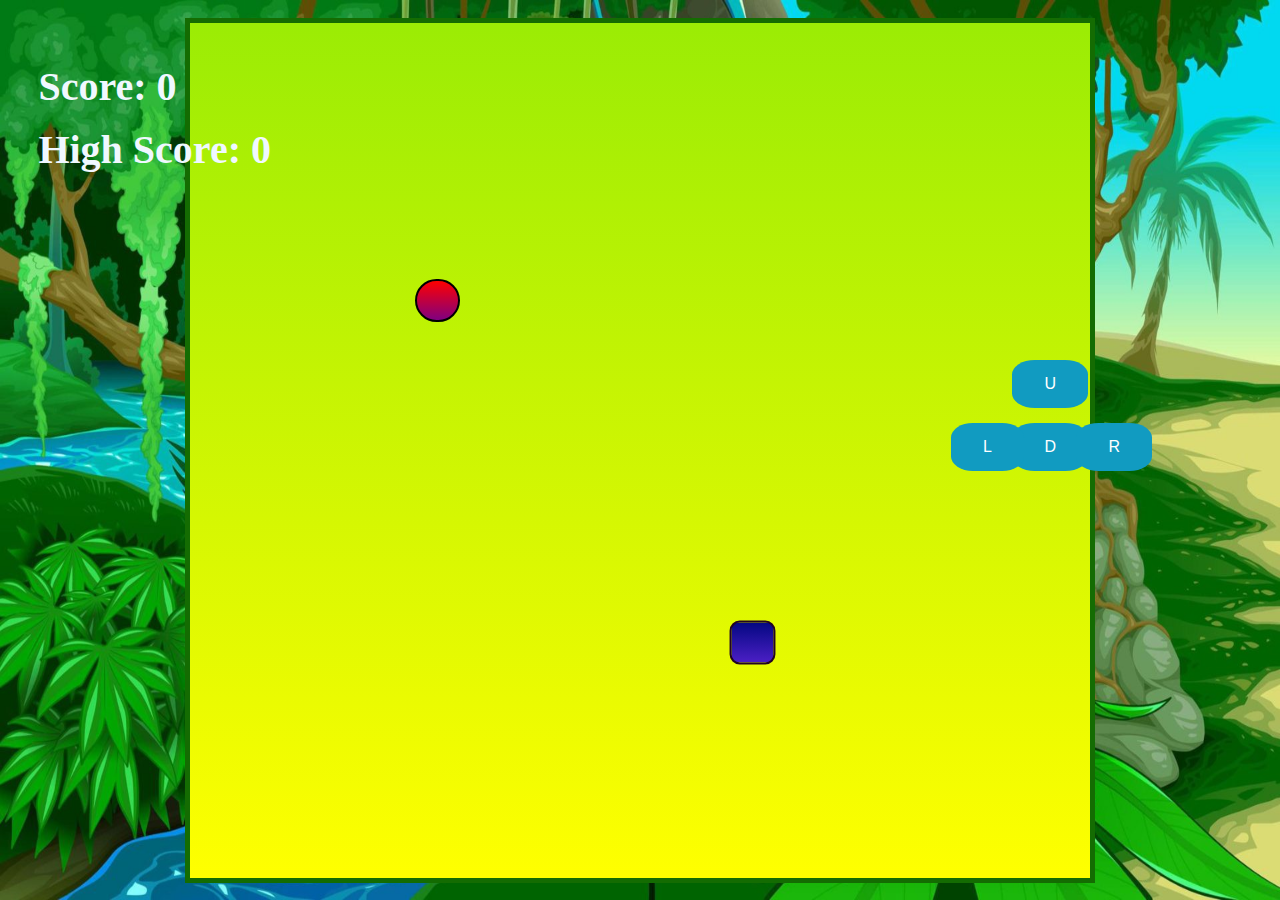
==== SnacksO'Snake/index.html @ fce1b169 "Add files via upload" ====
<!DOCTYPE html>
<html lang="en">
  <head>
    <meta charset="UTF-8" />
    <meta http-equiv="X-UA-Compatible" content="IE=edge" />
    <meta name="viewport" content="width=device-width, initial-scale=1.0" />
    <title>Snacks O' Snake</title>
    <link rel="stylesheet" href="style.css" />
  </head>
  <body>
    <div class="body">
      <div id="scoreBox">Score: 0</div>
      <div id="hiscoreBox">High Score: 0</div>
      <div id="board"></div>

      <button type="button" class="button" onclick="uclick()" id="u">U</button>

      <button type="button" class="button" onclick="dclick()" id="d">D</button>

      <button type="button" class="button" onclick="lclick()" id="l">L</button>

      <button type="button" class="button" onclick="rclick()" id="r">R</button>
    </div>
  </body>
  <script src="index.js"></script>
</html>
---- SnacksO'Snake/style.css ----
* {
  padding: 0;
  margin: 0;
}

.body {
  background: url("snake.jpg");
  min-height: 100vh;
  background-size: 100vw 100vh;
  background-repeat: no-repeat;
  display: flex;
  justify-content: center;
  align-items: center;
}

#scoreBox {
  position: absolute;
  top: 7%;
  left: 3%;
  font-size: 40px;
  font-weight: bold;
  font-family: "New Tegomin", serif;
  color: aliceblue;
}

#hiscoreBox {
  position: absolute;
  top: 14%;
  left: 3%;
  font-size: 40px;
  font-weight: bold;
  font-family: "New Tegomin", serif;
  color: aliceblue;
}
#board {
  background: linear-gradient(rgb(155, 236, 5), yellow);
  width: 100vmin;
  height: 95vmin;
  border: 5px solid rgb(20, 108, 2);
  display: grid;
  grid-template-rows: repeat(20, 1fr);
  grid-template-columns: repeat(20, 1fr);
}

.head {
  background: linear-gradient(rgb(4, 8, 130), rgb(75, 31, 197));
  border: 2px solid rgb(34, 4, 34);
  transform: scale(1.02);
  border-radius: 10px;
}

.snake {
  background-color: rgb(148, 17, 148);
  border: 0.25vmin solid rgb(245, 246, 240);
  border-radius: 10px;
}

.food {
  background: linear-gradient(red, purple);
  border: 0.25vmin solid black;
  border-radius: 50px;
}

.button {
  border-radius: 30%;
  background-color: #119bc1; /* Green */
  border: blue;
  color: white;
  padding: 15px 32px;
  text-align: center;
  text-decoration: none;
  display: inline-block;
  font-size: 16px;
}

#u {
  position: absolute;
  top: 40%;
  right: 15%;
}

#d {
  position: absolute;
  top: 47%;
  right: 15%;
}

#l {
  position: absolute;
  top: 47%;
  right: 20%;
}

#r {
  position: absolute;
  top: 47%;
  right: 10%;
}
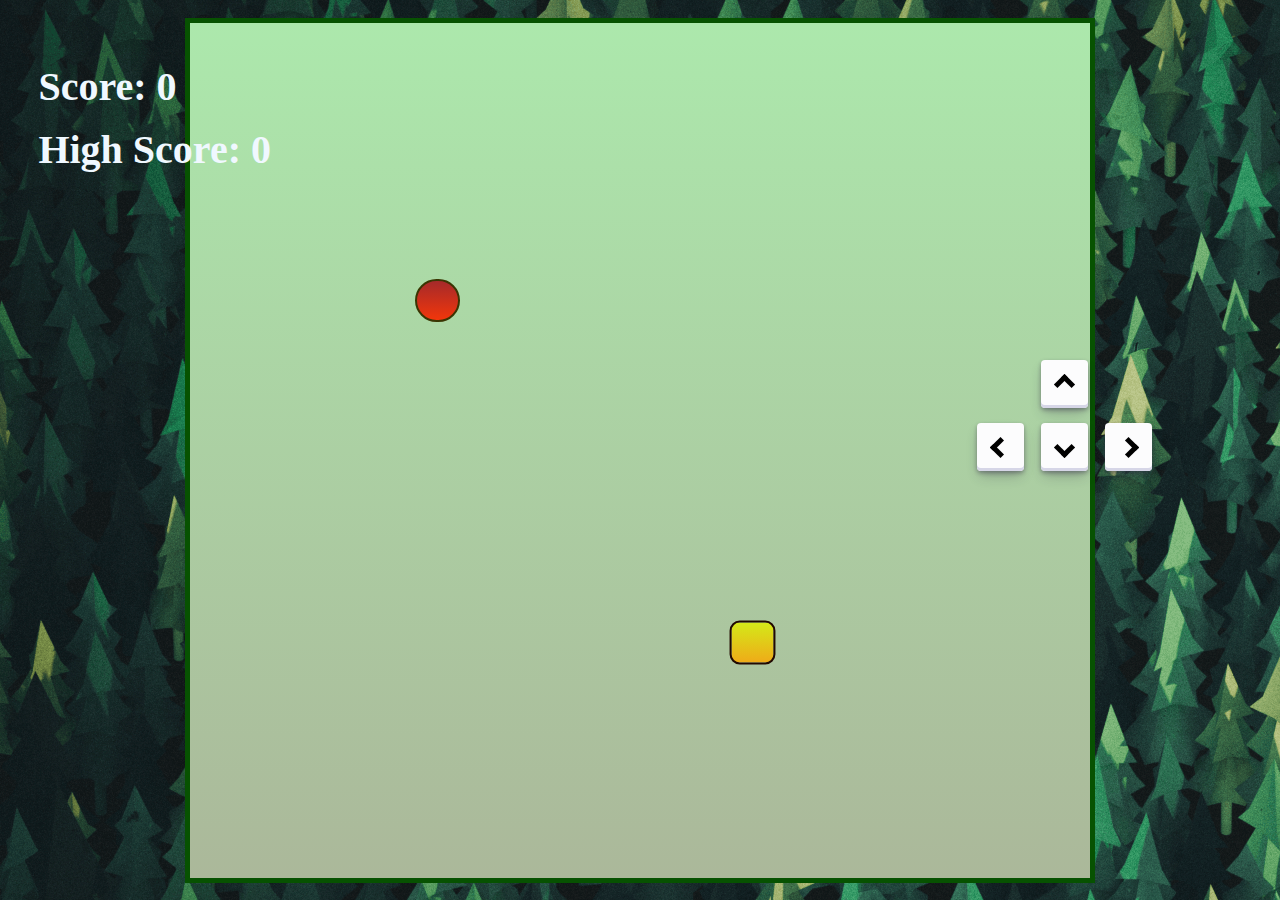
==== commit e0634c8e: "Add files via upload" ====
--- a/SnacksO'Snake/index.html
+++ b/SnacksO'Snake/index.html
@@ -12,14 +12,20 @@
       <div id="scoreBox">Score: 0</div>
       <div id="hiscoreBox">High Score: 0</div>
       <div id="board"></div>
-
-      <button type="button" class="button" onclick="uclick()" id="u">U</button>
-
-      <button type="button" class="button" onclick="dclick()" id="d">D</button>
-
-      <button type="button" class="button" onclick="lclick()" id="l">L</button>
-
-      <button type="button" class="button" onclick="rclick()" id="r">R</button>
+      <div class="button">
+        <button type="button" class="btn" onclick="uclick()" id="u">
+          <i class="arrow up"></i>
+        </button>
+        <button type="button" class="btn" onclick="dclick()" id="d">
+          <i class="arrow down"></i>
+        </button>
+        <button type="button" class="btn" onclick="lclick()" id="l">
+          <i class="arrow left"></i>
+        </button>
+        <button type="button" class="btn" onclick="rclick()" id="r">
+          <i class="arrow right"></i>
+        </button>
+      </div>
     </div>
   </body>
   <script src="index.js"></script>
--- a/SnacksO'Snake/style.css
+++ b/SnacksO'Snake/style.css
@@ -4,9 +4,9 @@
 }
 
 .body {
-  background: url("snake.jpg");
+  background: url("snake.png");
   min-height: 100vh;
-  background-size: 100vw 100vh;
+  /* background-size: 100vw 100vh; */
   background-repeat: no-repeat;
   display: flex;
   justify-content: center;
@@ -33,44 +33,32 @@
   color: aliceblue;
 }
 #board {
-  background: linear-gradient(rgb(155, 236, 5), yellow);
+  background: linear-gradient(rgb(172, 232, 172), rgb(171, 184, 154));
   width: 100vmin;
   height: 95vmin;
-  border: 5px solid rgb(20, 108, 2);
+  border: 5px solid rgb(7, 82, 1);
   display: grid;
   grid-template-rows: repeat(20, 1fr);
   grid-template-columns: repeat(20, 1fr);
 }
 
 .head {
-  background: linear-gradient(rgb(4, 8, 130), rgb(75, 31, 197));
-  border: 2px solid rgb(34, 4, 34);
+  background: linear-gradient(rgb(212, 233, 25), rgb(239, 171, 24));
+  border: 2px solid rgb(33, 9, 2);
   transform: scale(1.02);
   border-radius: 10px;
 }
 
 .snake {
-  background-color: rgb(148, 17, 148);
-  border: 0.25vmin solid rgb(245, 246, 240);
+  background: linear-gradient(rgb(212, 233, 25), rgb(239, 171, 24));
+  border: 0.25vmin solid rgb(33, 9, 2);
   border-radius: 10px;
 }
 
 .food {
-  background: linear-gradient(red, purple);
-  border: 0.25vmin solid black;
+  background: linear-gradient(brown, rgb(242, 54, 11));
+  border: 0.25vmin solid rgb(58, 54, 3);
   border-radius: 50px;
-}
-
-.button {
-  border-radius: 30%;
-  background-color: #119bc1; /* Green */
-  border: blue;
-  color: white;
-  padding: 15px 32px;
-  text-align: center;
-  text-decoration: none;
-  display: inline-block;
-  font-size: 16px;
 }
 
 #u {
@@ -96,3 +84,105 @@
   top: 47%;
   right: 10%;
 }
+
+@media screen and (max-width: 950px) {
+  #u {
+    position: absolute;
+    top: 79%;
+    right: 40%;
+  }
+
+  #d {
+    position: absolute;
+    top: 87%;
+    right: 40%;
+  }
+
+  #l {
+    position: absolute;
+    top: 87%;
+    right: 63%;
+  }
+
+  #r {
+    position: absolute;
+    top: 87%;
+    right: 17%;
+  }
+}
+
+.arrow {
+  border: solid black;
+  border-width: 0 5px 5px 0;
+  display: inline-block;
+  padding: 5px;
+}
+
+.right {
+  transform: rotate(-45deg);
+  -webkit-transform: rotate(-45deg);
+}
+
+.left {
+  transform: rotate(135deg);
+  -webkit-transform: rotate(135deg);
+}
+
+.up {
+  transform: rotate(-135deg);
+  -webkit-transform: rotate(-135deg);
+}
+
+.down {
+  transform: rotate(45deg);
+  -webkit-transform: rotate(45deg);
+}
+
+/* CSS */
+.btn {
+  align-items: center;
+  appearance: none;
+  background-color: #fcfcfd;
+  border-radius: 4px;
+  border-width: 0;
+  box-shadow: rgba(45, 35, 66, 0.4) 0 2px 4px,
+    rgba(45, 35, 66, 0.3) 0 7px 13px -3px, #d6d6e7 0 -3px 0 inset;
+  box-sizing: border-box;
+  color: #36395a;
+  cursor: pointer;
+  display: inline-flex;
+  font-family: "JetBrains Mono", monospace;
+  height: 48px;
+  justify-content: center;
+  line-height: 1;
+  list-style: none;
+  overflow: hidden;
+  padding-left: 16px;
+  padding-right: 16px;
+  position: relative;
+  text-align: left;
+  text-decoration: none;
+  transition: box-shadow 0.15s, transform 0.15s;
+  user-select: none;
+  -webkit-user-select: none;
+  touch-action: manipulation;
+  white-space: nowrap;
+  will-change: box-shadow, transform;
+  font-size: 40px;
+}
+
+.btn:focus {
+  box-shadow: #d6d6e7 0 0 0 1.5px inset, rgba(45, 35, 66, 0.4) 0 2px 4px,
+    rgba(45, 35, 66, 0.3) 0 7px 13px -3px, #d6d6e7 0 -3px 0 inset;
+}
+
+.btn:hover {
+  box-shadow: rgba(45, 35, 66, 0.4) 0 4px 8px,
+    rgba(45, 35, 66, 0.3) 0 7px 13px -3px, #d6d6e7 0 -3px 0 inset;
+  transform: translateY(-2px);
+}
+
+.btn:active {
+  box-shadow: #d6d6e7 0 3px 7px inset;
+  transform: translateY(2px);
+}
